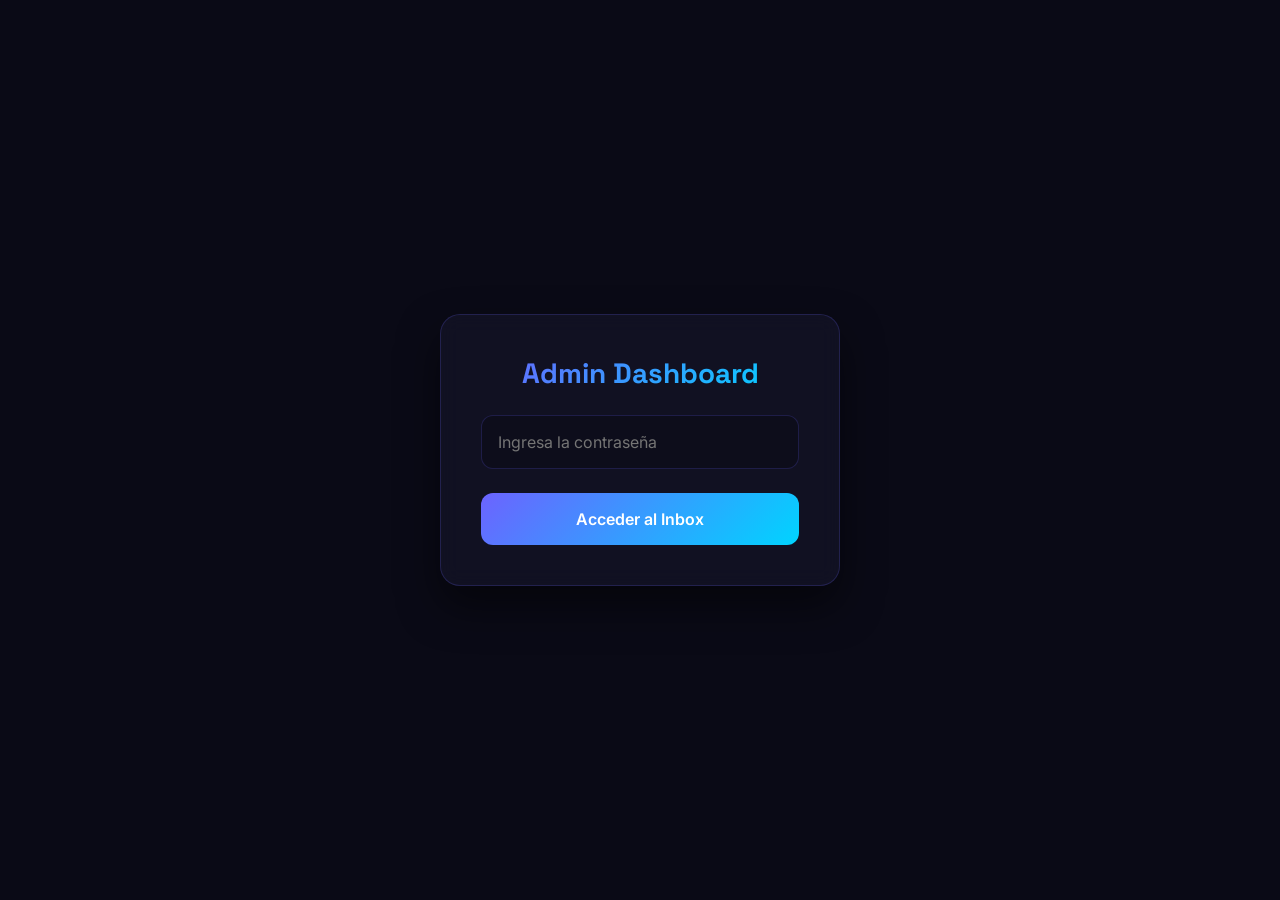
==== admin.html @ 34d8b001 "Add secure contact dashboard (admin.html)" ====
<!DOCTYPE html>
<html lang="es">
<head>
    <meta charset="UTF-8">
    <meta name="viewport" content="width=device-width, initial-scale=1.0">
    <title>Contacto Admin - Dashboard</title>
    <link href="https://fonts.googleapis.com/css2?family=Space+Grotesk:wght@300;400;500;600;700&family=Inter:wght@400;500;600&display=swap" rel="stylesheet">
    <style>
        :root {
            --bg-dark: #0a0a16;
            --bg-card: rgba(20, 20, 40, 0.7);
            --text-main: #f0f0f5;
            --text-muted: #8e8eab;
            --accent-primary: #6c63ff;
            --accent-secondary: #00d4ff;
            --border-color: rgba(108, 99, 255, 0.2);
            --gradient: linear-gradient(135deg, var(--accent-primary), var(--accent-secondary));
        }

        * { margin: 0; padding: 0; box-sizing: border-box; font-family: 'Inter', sans-serif; }

        body {
            background-color: var(--bg-dark);
            color: var(--text-main);
            min-height: 100vh;
            background-image: radial-gradient(circle at 15% 50%, rgba(108, 99, 255, 0.08), transparent 25%),
                              radial-gradient(circle at 85% 30%, rgba(0, 212, 255, 0.08), transparent 25%);
        }

        /* ----- LOGIN SCREEN ----- */
        #login-screen {
            position: fixed; inset: 0;
            background: var(--bg-dark);
            z-index: 1000;
            display: flex; flex-direction: column;
            justify-content: center; align-items: center;
            transition: opacity 0.5s ease;
        }

        .login-card {
            background: var(--bg-card);
            border: 1px solid var(--border-color);
            padding: 40px; border-radius: 20px;
            backdrop-filter: blur(10px);
            width: 100%; max-width: 400px;
            text-align: center;
            box-shadow: 0 20px 40px rgba(0,0,0,0.5);
        }

        .login-card h2 {
            font-family: 'Space Grotesk', sans-serif;
            margin-bottom: 24px; font-size: 28px;
            background: var(--gradient);
            -webkit-background-clip: text; background-clip: text;
            -webkit-text-fill-color: transparent;
        }

        .input-group { margin-bottom: 24px; }
        .input-group input {
            width: 100%; padding: 16px;
            background: rgba(0,0,0,0.2);
            border: 1px solid var(--border-color);
            border-radius: 12px; color: white;
            font-size: 16px; outline: none; transition: border-color 0.3s;
        }
        .input-group input:focus { border-color: var(--accent-secondary); }

        .btn {
            background: var(--gradient); color: white; border: none;
            padding: 16px 32px; border-radius: 12px;
            font-size: 16px; font-weight: 600; cursor: pointer; width: 100%;
            transition: transform 0.2s, box-shadow 0.2s;
        }
        .btn:hover {
            transform: translateY(-2px);
            box-shadow: 0 10px 20px rgba(108, 99, 255, 0.3);
        }

        /* ----- DASHBOARD ----- */
        #dashboard {
            display: none; width: 100%; max-width: 1400px; margin: 0 auto; padding: 40px 24px;
            flex-direction: column; opacity: 0; transition: opacity 0.5s ease;
        }
        #dashboard.active { display: flex; opacity: 1; }

        .header { display: flex; justify-content: space-between; align-items: center; margin-bottom: 40px; }
        .header h1 { font-family: 'Space Grotesk', sans-serif; font-size: 32px; }

        .stats-grid { display: grid; grid-template-columns: repeat(auto-fit, minmax(250px, 1fr)); gap: 24px; margin-bottom: 40px; }
        .stat-card {
            background: var(--bg-card); border: 1px solid var(--border-color);
            border-radius: 16px; padding: 24px; display: flex; align-items: center; gap: 20px;
        }
        .stat-icon { width: 50px; height: 50px; border-radius: 12px; background: rgba(108, 99, 255, 0.1); color: var(--accent-secondary); display: flex; justify-content: center; align-items: center; font-size: 24px; }
        .stat-info h3 { font-size: 14px; color: var(--text-muted); margin-bottom: 8px; text-transform: uppercase; letter-spacing: 1px; }
        .stat-info p { font-size: 32px; font-weight: 700; font-family: 'Space Grotesk', sans-serif; }

        .table-container { background: var(--bg-card); border: 1px solid var(--border-color); border-radius: 16px; overflow: hidden; box-shadow: 0 10px 30px rgba(0,0,0,0.3); }
        .table-header { padding: 20px 24px; border-bottom: 1px solid var(--border-color); display: flex; justify-content: space-between; align-items: center; background: rgba(0,0,0,0.2); }
        .search-box input { background: var(--bg-dark); border: 1px solid var(--border-color); padding: 12px 20px; border-radius: 8px; color: white; width: 300px; outline: none; }
        .search-box input:focus { border-color: var(--accent-secondary); }

        .table-wrapper { overflow-x: auto; }
        table { width: 100%; border-collapse: collapse; text-align: left; }
        th, td { padding: 20px 24px; border-bottom: 1px solid rgba(108, 99, 255, 0.1); }
        th { font-weight: 600; color: var(--text-muted); font-size: 14px; text-transform: uppercase; letter-spacing: 0.5px; background: rgba(0,0,0,0.1); }
        tr:hover td { background: rgba(108, 99, 255, 0.05); }

        .badge { padding: 6px 12px; border-radius: 20px; font-size: 12px; font-weight: 600; background: rgba(108, 99, 255, 0.15); color: var(--accent-secondary); border: 1px solid rgba(0, 212, 255, 0.2); }
        .message-cell { max-width: 300px; white-space: nowrap; overflow: hidden; text-overflow: ellipsis; cursor: pointer; color: var(--accent-secondary); font-weight: 500; }
        .message-cell:hover { text-decoration: underline; }

        /* ----- MESSAGE MODAL ----- */
        .msg-modal { position: fixed; inset: 0; background: rgba(0,0,0,0.8); display: none; justify-content: center; align-items: center; z-index: 2000; backdrop-filter: blur(5px); }
        .msg-modal.active { display: flex; }
        .msg-content { background: var(--bg-dark); border: 1px solid var(--border-color); border-radius: 16px; padding: 40px; width: 100%; max-width: 600px; box-shadow: 0 20px 40px rgba(0,0,0,0.6); position: relative; }
        .msg-content h2 { font-family: 'Space Grotesk', sans-serif; margin-bottom: 24px; color: white; border-bottom: 1px solid var(--border-color); padding-bottom: 16px; }
        .modal-grid { display: grid; grid-template-columns: 1fr 1fr; gap: 20px; margin-bottom: 24px; }
        .modal-item { display: flex; flex-direction: column; gap: 8px; }
        .modal-label { color: var(--text-muted); font-size: 14px; text-transform: uppercase; letter-spacing: 1px; }
        .modal-val { font-size: 16px; color: white; }
        .msg-text-box { background: rgba(0,0,0,0.3); border: 1px solid var(--border-color); border-radius: 12px; padding: 24px; margin-top: 16px; color: #d0d0e0; line-height: 1.6; font-size: 15px; }
        .close-btn { position: absolute; top: 24px; right: 24px; background: none; border: none; color: var(--text-muted); font-size: 24px; cursor: pointer; transition: color 0.2s; }
        .close-btn:hover { color: white; }

        @media (max-width: 768px) {
            .header { flex-direction: column; align-items: flex-start; gap: 20px; }
            .table-header { flex-direction: column; gap: 20px; }
            .search-box input { width: 100%; }
        }
    </style>
</head>
<body>

    <!-- Login Screen -->
    <div id="login-screen">
        <div class="login-card">
            <h2>Admin Dashboard</h2>
            <div class="input-group">
                <input type="password" id="password-input" placeholder="Ingresa la contraseña" onkeypress="if(event.key === 'Enter') login()">
            </div>
            <p id="error-msg" style="color: #ff5252; margin-bottom: 16px; display: none;">Contraseña incorrecta</p>
            <button class="btn" onclick="login()" id="login-btn">Acceder al Inbox</button>
        </div>
    </div>

    <!-- Dashboard -->
    <div id="dashboard">
        <div class="header">
            <div>
                <h1>Inbox de Contactos</h1>
                <p style="color: var(--text-muted); margin-top: 8px;">Mensajes recibidos desde el formulario de contacto</p>
            </div>
            <button class="btn" style="width: auto; padding: 12px 24px;" onclick="fetchData()">🔄 Actualizar</button>
        </div>

        <div class="stats-grid">
            <div class="stat-card">
                <div class="stat-icon">📬</div>
                <div class="stat-info">
                    <h3>Total Mensajes</h3>
                    <p id="stat-total">0</p>
                </div>
            </div>
            <div class="stat-card">
                <div class="stat-icon">📅</div>
                <div class="stat-info">
                    <h3>Últimos 7 Días</h3>
                    <p id="stat-week">0</p>
                </div>
            </div>
            <div class="stat-card">
                <div class="stat-icon">⭐</div>
                <div class="stat-info">
                    <h3>Top Servicio</h3>
                    <p id="stat-top" style="font-size: 20px; line-height: 1.2;">-</p>
                </div>
            </div>
        </div>

        <div class="table-container">
            <div class="table-header">
                <h3 style="font-family: 'Space Grotesk', sans-serif; font-size: 20px;">Registro de Mensajes</h3>
                <div class="search-box">
                    <input type="text" id="search-input" placeholder="Buscar por nombre o email..." oninput="filterTable()">
                </div>
            </div>
            <div class="table-wrapper">
                <table id="data-table">
                    <thead>
                        <tr>
                            <th>Fecha</th>
                            <th>Nombre</th>
                            <th>Email</th>
                            <th>Servicio</th>
                            <th>Mensaje</th>
                        </tr>
                    </thead>
                    <tbody id="table-body">
                        <!-- Data rows injected via JS -->
                    </tbody>
                </table>
            </div>
        </div>
    </div>

    <!-- Message Modal -->
    <div class="msg-modal" id="msg-modal" onclick="if(event.target === this) closeModal()">
        <div class="msg-content">
            <button class="close-btn" onclick="closeModal()">&times;</button>
            <h2>Detalle del Mensaje</h2>
            
            <div class="modal-grid">
                <div class="modal-item">
                    <span class="modal-label">Nombre</span>
                    <span class="modal-val" id="modal-name"></span>
                </div>
                <div class="modal-item">
                    <span class="modal-label">Email</span>
                    <a href="#" class="modal-val" id="modal-email" style="color: var(--accent-secondary); text-decoration: none;"></a>
                </div>
                <div class="modal-item">
                    <span class="modal-label">Servicio</span>
                    <div><span class="badge" id="modal-service"></span></div>
                </div>
                <div class="modal-item">
                    <span class="modal-label">Fecha de Envío</span>
                    <span class="modal-val" id="modal-date"></span>
                </div>
            </div>
            
            <div class="modal-item" style="margin-top: 24px;">
                <span class="modal-label">Mensaje</span>
                <div class="msg-text-box" id="modal-msg"></div>
            </div>
        </div>
    </div>

    <script>
        // EL URL QUE EL USUARIO PROPORCIONÓ
        const SCRIPT_URL = 'https://script.google.com/macros/s/AKfycbxSbfUKl5WDQ9sJXQ9o5RHi2WomwsDVsED0TqQ4ytucTfM9PsRwnQGojtTdCay8akCaTA/exec';
        let currentData = [];
        let currentApiKey = '';

        async function login() {
            const pwd = document.getElementById('password-input').value;
            const btn = document.getElementById('login-btn');
            const error = document.getElementById('error-msg');
            
            if (!pwd) return;

            btn.innerHTML = 'Verificando... <span style="font-size:12px">⏳</span>';
            btn.disabled = true;
            error.style.display = 'none';

            try {
                // Hacer una petición de prueba para validar la contraseña
                const response = await fetch(`${SCRIPT_URL}?apiKey=${encodeURIComponent(pwd)}`);
                const result = await response.json();

                if (result.result === 'success') {
                    // Login exitoso
                    currentApiKey = pwd;
                    document.getElementById('login-screen').style.opacity = '0';
                    setTimeout(() => {
                        document.getElementById('login-screen').style.display = 'none';
                        document.getElementById('dashboard').classList.add('active');
                        renderData(result.data);
                    }, 500);
                } else {
                    // Contraseña incorrecta
                    error.style.display = 'block';
                    btn.innerHTML = 'Acceder al Inbox';
                    btn.disabled = false;
                }
            } catch (err) {
                console.error(err);
                error.innerText = 'Error de conexión. Revisa tu internet o la URL del script.';
                error.style.display = 'block';
                btn.innerHTML = 'Acceder al Inbox';
                btn.disabled = false;
            }
        }

        async function fetchData() {
            if (!currentApiKey) return;
            const tbody = document.getElementById('table-body');
            const btn = document.querySelector('.header .btn');
            
            btn.innerHTML = 'Actualizando...';
            tbody.innerHTML = '<tr><td colspan="5" style="text-align: center; color: var(--text-muted); padding: 40px;">Cargando mensajes... ⏳</td></tr>';
            
            try {
                const response = await fetch(`${SCRIPT_URL}?apiKey=${currentApiKey}`);
                const result = await response.json();
                if (result.result === 'success') {
                    renderData(result.data);
                }
            } catch (err) {
                console.error(err);
                tbody.innerHTML = '<tr><td colspan="5" style="text-align: center; color: #ff5252;">Error al cargar datos.</td></tr>';
            } finally {
                btn.innerHTML = '🔄 Actualizar';
            }
        }

        function renderData(data) {
            // Filtrar filas vacías (donde nombre y mensaje están vacíos)
            currentData = data.filter(r => r.nombre || r.email || r.mensaje);
            updateStats(currentData);
            filterTable(); 
        }

        function updateStats(data) {
            // Total
            document.getElementById('stat-total').innerText = data.length;

            // Últimos 7 días
            const now = new Date();
            const sevenDaysAgo = new Date(now.getTime() - (7 * 24 * 60 * 60 * 1000));
            const recent = data.filter(r => {
                if(!r.fecha) return false;
                const d = new Date(r.fecha);
                return d >= sevenDaysAgo;
            });
            document.getElementById('stat-week').innerText = recent.length;

            // Top Service (Ignorando vacíos o 'General')
            const services = {};
            data.forEach(r => {
                if (r.servicio && r.servicio.trim() !== '') {
                    services[r.servicio] = (services[r.servicio] || 0) + 1;
                }
            });
            let topService = '-';
            let max = 0;
            for (const [srv, count] of Object.entries(services)) {
                if (count > max) { max = count; topService = srv; }
            }
            document.getElementById('stat-top').innerText = topService;
        }

        function filterTable() {
            const query = document.getElementById('search-input').value.toLowerCase();
            const filtered = currentData.filter(r => {
                const nombre = (r.nombre || '').toLowerCase();
                const email = (r.email || '').toLowerCase();
                return nombre.includes(query) || email.includes(query);
            });

            const tbody = document.getElementById('table-body');
            tbody.innerHTML = '';

            if (filtered.length === 0) {
                tbody.innerHTML = '<tr><td colspan="5" style="text-align: center; color: var(--text-muted); padding: 40px;">No hay mensajes que coincidan con la búsqueda.</td></tr>';
                return;
            }

            filtered.forEach((row, index) => {
                const tr = document.createElement('tr');
                
                // Formatear Fecha
                let fechaStr = 'N/A';
                if(row.fecha) {
                    const d = new Date(row.fecha);
                    // Formato: 12 Oct 2026, 14:30
                    fechaStr = d.toLocaleDateString('es-ES', { day: '2-digit', month: 'short', year: 'numeric' }) + ', ' + d.toLocaleTimeString('es-ES', { hour: '2-digit', minute: '2-digit' });
                }

                // Truncar Mensaje
                let msgPreview = row.mensaje || 'Sin mensaje...';
                if (msgPreview.length > 50) msgPreview = msgPreview.substring(0, 50) + '...';

                // Añadir fila
                tr.innerHTML = `
                    <td style="color: var(--text-muted); font-size: 13px;">${fechaStr}</td>
                    <td style="font-weight: 500; color: white;">${row.nombre || 'Anónimo'}</td>
                    <td style="color: var(--text-muted);">${row.email || 'N/A'}</td>
                    <td><span class="badge">${row.servicio || 'General'}</span></td>
                    <td class="message-cell" onclick="openModal('${row.fecha}', '${row.nombre?.replace(/'/g, "\\'")}', '${row.email}', '${row.servicio}', \`${(row.mensaje || '').replace(/`/g, "\\`")}\`)">Leer mensaje ↗</td>
                `;
                tbody.appendChild(tr);
            });
        }

        function openModal(fecha, nombre, email, servicio, mensaje) {
            document.getElementById('modal-name').innerText = nombre && nombre !== 'undefined' ? nombre : 'Anónimo';
            
            const emailEl = document.getElementById('modal-email');
            if (email && email !== 'undefined') {
                emailEl.innerText = email;
                emailEl.href = `mailto:${email}`;
            } else {
                emailEl.innerText = 'N/A';
                emailEl.removeAttribute('href');
            }

            document.getElementById('modal-service').innerText = servicio && servicio !== 'undefined' ? servicio : 'General';
            
            let fechaStr = 'N/A';
            if(fecha && fecha !== 'undefined') {
                const d = new Date(fecha);
                fechaStr = d.toLocaleDateString('es-ES', { day: '2-digit', month: 'long', year: 'numeric' }) + ' a las ' + d.toLocaleTimeString('es-ES', { hour: '2-digit', minute: '2-digit' });
            }
            document.getElementById('modal-date').innerText = fechaStr;
            
            document.getElementById('modal-msg').innerText = mensaje && mensaje !== 'undefined' ? mensaje : 'El usuario no escribió ningún mensaje adicional.';

            document.getElementById('msg-modal').classList.add('active');
        }

        function closeModal() {
            document.getElementById('msg-modal').classList.remove('active');
        }
    </script>
</body>
</html>
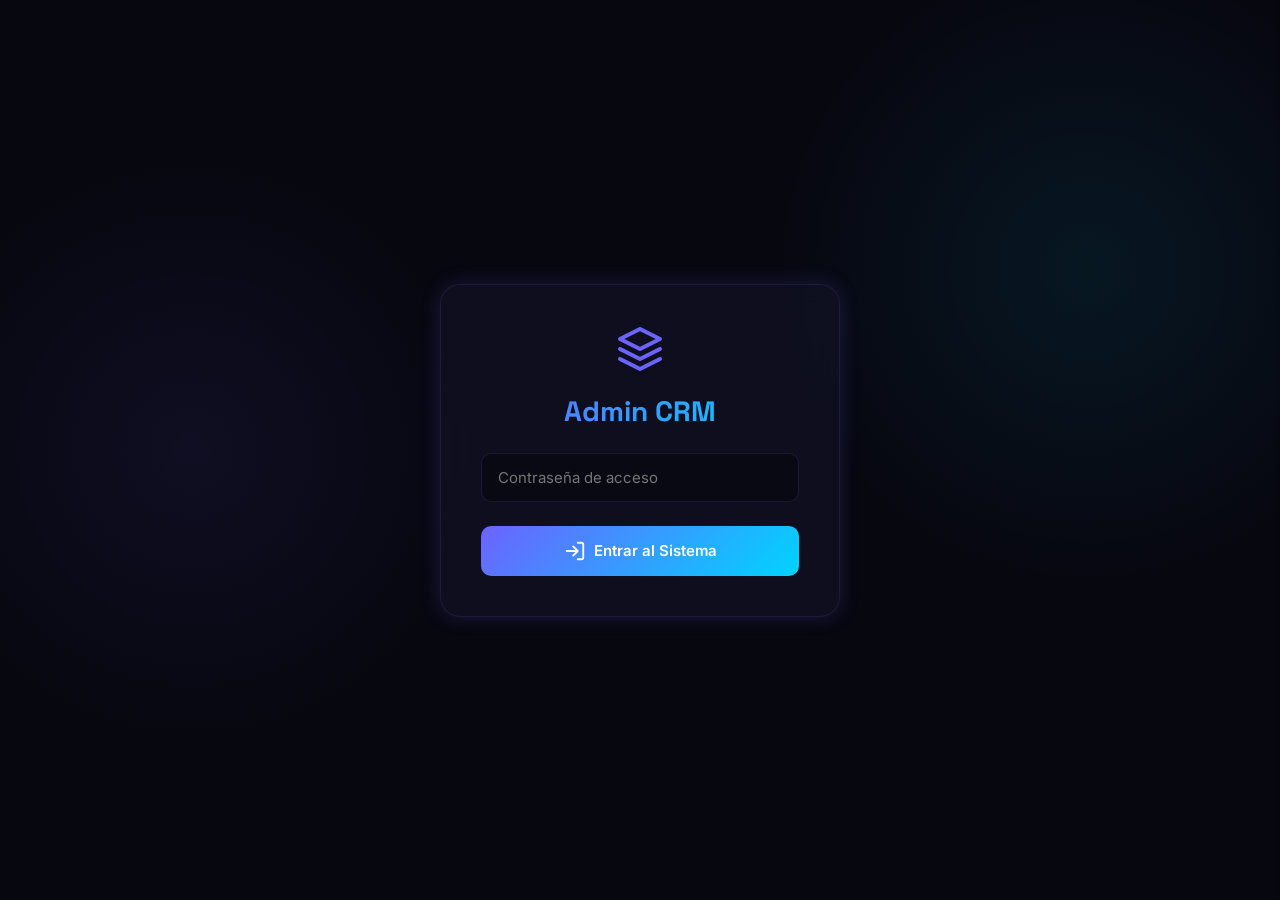
==== commit 3ebe4a69: "Massive UI upgrade for admin dashboard (CRM features)" ====
--- a/admin.html
+++ b/admin.html
@@ -3,18 +3,24 @@
 <head>
     <meta charset="UTF-8">
     <meta name="viewport" content="width=device-width, initial-scale=1.0">
-    <title>Contacto Admin - Dashboard</title>
+    <title>Admin CRM - Portafolio</title>
     <link href="https://fonts.googleapis.com/css2?family=Space+Grotesk:wght@300;400;500;600;700&family=Inter:wght@400;500;600&display=swap" rel="stylesheet">
     <style>
         :root {
-            --bg-dark: #0a0a16;
-            --bg-card: rgba(20, 20, 40, 0.7);
+            --bg-dark: #070710;
+            --bg-sidebar: #0a0a16;
+            --bg-card: rgba(20, 20, 40, 0.6);
+            --bg-hover: rgba(108, 99, 255, 0.1);
             --text-main: #f0f0f5;
             --text-muted: #8e8eab;
             --accent-primary: #6c63ff;
             --accent-secondary: #00d4ff;
-            --border-color: rgba(108, 99, 255, 0.2);
+            --accent-success: #00e676;
+            --accent-warning: #ffd740;
+            --accent-danger: #ff5252;
+            --border-color: rgba(108, 99, 255, 0.15);
             --gradient: linear-gradient(135deg, var(--accent-primary), var(--accent-secondary));
+            --shadow-glow: 0 0 20px rgba(108, 99, 255, 0.2);
         }
 
         * { margin: 0; padding: 0; box-sizing: border-box; font-family: 'Inter', sans-serif; }
@@ -23,111 +29,140 @@
             background-color: var(--bg-dark);
             color: var(--text-main);
             min-height: 100vh;
+            overflow: hidden;
+            display: flex;
+        }
+
+        /* --- SVG ICONS --- */
+        svg { width: 22px; height: 22px; stroke: currentColor; stroke-width: 2; stroke-linecap: round; stroke-linejoin: round; fill: none; }
+        
+        /* --- LOGIN SCREEN --- */
+        #login-screen {
+            position: fixed; inset: 0; background: var(--bg-dark); z-index: 1000;
+            display: flex; flex-direction: column; justify-content: center; align-items: center;
             background-image: radial-gradient(circle at 15% 50%, rgba(108, 99, 255, 0.08), transparent 25%),
                               radial-gradient(circle at 85% 30%, rgba(0, 212, 255, 0.08), transparent 25%);
-        }
-
-        /* ----- LOGIN SCREEN ----- */
-        #login-screen {
-            position: fixed; inset: 0;
-            background: var(--bg-dark);
-            z-index: 1000;
-            display: flex; flex-direction: column;
-            justify-content: center; align-items: center;
-            transition: opacity 0.5s ease;
-        }
-
-        .login-card {
-            background: var(--bg-card);
-            border: 1px solid var(--border-color);
-            padding: 40px; border-radius: 20px;
-            backdrop-filter: blur(10px);
-            width: 100%; max-width: 400px;
-            text-align: center;
-            box-shadow: 0 20px 40px rgba(0,0,0,0.5);
-        }
-
-        .login-card h2 {
-            font-family: 'Space Grotesk', sans-serif;
-            margin-bottom: 24px; font-size: 28px;
-            background: var(--gradient);
-            -webkit-background-clip: text; background-clip: text;
-            -webkit-text-fill-color: transparent;
-        }
-
-        .input-group { margin-bottom: 24px; }
-        .input-group input {
-            width: 100%; padding: 16px;
-            background: rgba(0,0,0,0.2);
-            border: 1px solid var(--border-color);
-            border-radius: 12px; color: white;
-            font-size: 16px; outline: none; transition: border-color 0.3s;
-        }
-        .input-group input:focus { border-color: var(--accent-secondary); }
-
+            transition: opacity 0.5s;
+        }
+        .login-card { background: var(--bg-card); border: 1px solid var(--border-color); padding: 40px; border-radius: 20px; backdrop-filter: blur(10px); width: 100%; max-width: 400px; text-align: center; box-shadow: var(--shadow-glow); }
+        .login-card h2 { font-family: 'Space Grotesk', sans-serif; margin-bottom: 24px; font-size: 28px; background: var(--gradient); -webkit-background-clip: text; background-clip: text; -webkit-text-fill-color: transparent; }
+        .input-group { margin-bottom: 24px; text-align: left; }
+        .input-group label { display: block; color: var(--text-muted); font-size: 14px; margin-bottom: 8px; font-weight: 500; }
+        .input-group input, .input-group select, .input-group textarea {
+            width: 100%; padding: 14px 16px; background: rgba(0,0,0,0.3); border: 1px solid var(--border-color);
+            border-radius: 10px; color: white; font-size: 15px; outline: none; transition: border-color 0.3s;
+        }
+        .input-group input:focus, .input-group select:focus, .input-group textarea:focus { border-color: var(--accent-secondary); }
+        
         .btn {
-            background: var(--gradient); color: white; border: none;
-            padding: 16px 32px; border-radius: 12px;
-            font-size: 16px; font-weight: 600; cursor: pointer; width: 100%;
-            transition: transform 0.2s, box-shadow 0.2s;
-        }
-        .btn:hover {
-            transform: translateY(-2px);
-            box-shadow: 0 10px 20px rgba(108, 99, 255, 0.3);
-        }
-
-        /* ----- DASHBOARD ----- */
-        #dashboard {
-            display: none; width: 100%; max-width: 1400px; margin: 0 auto; padding: 40px 24px;
-            flex-direction: column; opacity: 0; transition: opacity 0.5s ease;
-        }
-        #dashboard.active { display: flex; opacity: 1; }
-
-        .header { display: flex; justify-content: space-between; align-items: center; margin-bottom: 40px; }
-        .header h1 { font-family: 'Space Grotesk', sans-serif; font-size: 32px; }
-
-        .stats-grid { display: grid; grid-template-columns: repeat(auto-fit, minmax(250px, 1fr)); gap: 24px; margin-bottom: 40px; }
-        .stat-card {
-            background: var(--bg-card); border: 1px solid var(--border-color);
-            border-radius: 16px; padding: 24px; display: flex; align-items: center; gap: 20px;
-        }
-        .stat-icon { width: 50px; height: 50px; border-radius: 12px; background: rgba(108, 99, 255, 0.1); color: var(--accent-secondary); display: flex; justify-content: center; align-items: center; font-size: 24px; }
-        .stat-info h3 { font-size: 14px; color: var(--text-muted); margin-bottom: 8px; text-transform: uppercase; letter-spacing: 1px; }
-        .stat-info p { font-size: 32px; font-weight: 700; font-family: 'Space Grotesk', sans-serif; }
-
-        .table-container { background: var(--bg-card); border: 1px solid var(--border-color); border-radius: 16px; overflow: hidden; box-shadow: 0 10px 30px rgba(0,0,0,0.3); }
-        .table-header { padding: 20px 24px; border-bottom: 1px solid var(--border-color); display: flex; justify-content: space-between; align-items: center; background: rgba(0,0,0,0.2); }
-        .search-box input { background: var(--bg-dark); border: 1px solid var(--border-color); padding: 12px 20px; border-radius: 8px; color: white; width: 300px; outline: none; }
-        .search-box input:focus { border-color: var(--accent-secondary); }
-
-        .table-wrapper { overflow-x: auto; }
+            background: var(--gradient); color: white; border: none; padding: 14px 24px; border-radius: 10px;
+            font-size: 15px; font-weight: 600; cursor: pointer; transition: transform 0.2s, box-shadow 0.2s;
+            display: inline-flex; align-items: center; justify-content: center; gap: 8px;
+        }
+        .btn:hover { transform: translateY(-2px); box-shadow: var(--shadow-glow); }
+        .btn:disabled { opacity: 0.7; cursor: not-allowed; transform: none; box-shadow: none; }
+        .btn-outline { background: transparent; border: 1px solid var(--border-color); color: var(--text-main); }
+        .btn-outline:hover { background: var(--bg-hover); border-color: var(--accent-primary); }
+        .btn-success { background: linear-gradient(135deg, #00b09b, #96c93d); }
+
+        /* --- APP LAYOUT --- */
+        #app-layout { display: none; width: 100%; height: 100vh; }
+        #app-layout.active { display: flex; }
+
+        /* --- SIDEBAR --- */
+        .sidebar { width: 280px; background: var(--bg-sidebar); border-right: 1px solid var(--border-color); display: flex; flex-direction: column; padding: 24px 0; }
+        .sidebar-brand { padding: 0 24px 32px; display: flex; align-items: center; gap: 12px; border-bottom: 1px solid var(--border-color); margin-bottom: 24px; }
+        .sidebar-brand svg { color: var(--accent-secondary); width: 28px; height: 28px; }
+        .sidebar-brand h2 { font-family: 'Space Grotesk', sans-serif; font-size: 20px; font-weight: 700; letter-spacing: 1px; }
+
+        .nav-menu { flex-grow: 1; display: flex; flex-direction: column; gap: 8px; padding: 0 16px; }
+        .nav-item {
+            display: flex; align-items: center; gap: 12px; padding: 12px 16px; border-radius: 10px; color: var(--text-muted);
+            text-decoration: none; font-weight: 500; cursor: pointer; transition: all 0.2s ease;
+        }
+        .nav-item:hover { color: var(--text-main); background: var(--bg-hover); }
+        .nav-item.active { color: white; background: rgba(108, 99, 255, 0.15); border-left: 3px solid var(--accent-secondary); border-radius: 0 10px 10px 0; }
+        .nav-item .badge-count { margin-left: auto; background: var(--accent-primary); color: white; font-size: 12px; padding: 2px 8px; border-radius: 20px; font-weight: 700; }
+
+        /* --- MAIN CONTENT --- */
+        .main-content { flex-grow: 1; display: flex; flex-direction: column; background: var(--bg-dark); overflow: hidden; position: relative; }
+        .topbar { height: 80px; border-bottom: 1px solid var(--border-color); display: flex; align-items: center; justify-content: space-between; padding: 0 40px; background: rgba(10, 10, 22, 0.8); backdrop-filter: blur(10px); z-index: 10; }
+        
+        .search-container { position: relative; width: 350px; }
+        .search-container svg { position: absolute; left: 16px; top: 50%; transform: translateY(-50%); color: var(--text-muted); width: 18px; height: 18px; }
+        .search-container input { width: 100%; padding: 12px 16px 12px 44px; background: var(--bg-card); border: 1px solid var(--border-color); border-radius: 20px; color: white; outline: none; }
+        .search-container input:focus { border-color: var(--accent-primary); box-shadow: 0 0 10px rgba(108, 99, 255, 0.1); }
+
+        .content-area { flex-grow: 1; overflow-y: auto; padding: 40px; }
+
+        .view-section { display: none; animation: fadeIn 0.4s ease; }
+        .view-section.active { display: block; }
+        @keyframes fadeIn { from { opacity: 0; transform: translateY(10px); } to { opacity: 1; transform: translateY(0); } }
+
+        .page-header { margin-bottom: 32px; display: flex; justify-content: space-between; align-items: flex-end; }
+        .page-header h1 { font-family: 'Space Grotesk', sans-serif; font-size: 32px; margin-bottom: 8px; }
+        .page-header p { color: var(--text-muted); font-size: 15px; }
+
+        /* --- DATA TABLE --- */
+        .card-table { background: var(--bg-card); border: 1px solid var(--border-color); border-radius: 16px; overflow: hidden; box-shadow: 0 10px 30px rgba(0,0,0,0.2); }
         table { width: 100%; border-collapse: collapse; text-align: left; }
-        th, td { padding: 20px 24px; border-bottom: 1px solid rgba(108, 99, 255, 0.1); }
-        th { font-weight: 600; color: var(--text-muted); font-size: 14px; text-transform: uppercase; letter-spacing: 0.5px; background: rgba(0,0,0,0.1); }
-        tr:hover td { background: rgba(108, 99, 255, 0.05); }
-
-        .badge { padding: 6px 12px; border-radius: 20px; font-size: 12px; font-weight: 600; background: rgba(108, 99, 255, 0.15); color: var(--accent-secondary); border: 1px solid rgba(0, 212, 255, 0.2); }
-        .message-cell { max-width: 300px; white-space: nowrap; overflow: hidden; text-overflow: ellipsis; cursor: pointer; color: var(--accent-secondary); font-weight: 500; }
-        .message-cell:hover { text-decoration: underline; }
-
-        /* ----- MESSAGE MODAL ----- */
-        .msg-modal { position: fixed; inset: 0; background: rgba(0,0,0,0.8); display: none; justify-content: center; align-items: center; z-index: 2000; backdrop-filter: blur(5px); }
-        .msg-modal.active { display: flex; }
-        .msg-content { background: var(--bg-dark); border: 1px solid var(--border-color); border-radius: 16px; padding: 40px; width: 100%; max-width: 600px; box-shadow: 0 20px 40px rgba(0,0,0,0.6); position: relative; }
-        .msg-content h2 { font-family: 'Space Grotesk', sans-serif; margin-bottom: 24px; color: white; border-bottom: 1px solid var(--border-color); padding-bottom: 16px; }
-        .modal-grid { display: grid; grid-template-columns: 1fr 1fr; gap: 20px; margin-bottom: 24px; }
-        .modal-item { display: flex; flex-direction: column; gap: 8px; }
-        .modal-label { color: var(--text-muted); font-size: 14px; text-transform: uppercase; letter-spacing: 1px; }
-        .modal-val { font-size: 16px; color: white; }
-        .msg-text-box { background: rgba(0,0,0,0.3); border: 1px solid var(--border-color); border-radius: 12px; padding: 24px; margin-top: 16px; color: #d0d0e0; line-height: 1.6; font-size: 15px; }
-        .close-btn { position: absolute; top: 24px; right: 24px; background: none; border: none; color: var(--text-muted); font-size: 24px; cursor: pointer; transition: color 0.2s; }
-        .close-btn:hover { color: white; }
-
-        @media (max-width: 768px) {
-            .header { flex-direction: column; align-items: flex-start; gap: 20px; }
-            .table-header { flex-direction: column; gap: 20px; }
-            .search-box input { width: 100%; }
-        }
+        th, td { padding: 16px 24px; border-bottom: 1px solid var(--border-color); }
+        th { font-weight: 600; color: var(--text-muted); font-size: 12px; text-transform: uppercase; letter-spacing: 1px; background: rgba(0,0,0,0.2); }
+        tr:hover td { background: var(--bg-hover); }
+        tr { cursor: pointer; transition: background 0.2s; }
+        
+        .td-name { font-weight: 600; color: white; display: flex; align-items: center; gap: 12px; }
+        .td-name .avatar { width: 32px; height: 32px; border-radius: 50%; background: var(--gradient); display: flex; align-items: center; justify-content: center; font-size: 14px; font-weight: bold; }
+        .td-date { color: var(--text-muted); font-size: 13px; }
+        .td-msg { max-width: 250px; white-space: nowrap; overflow: hidden; text-overflow: ellipsis; color: var(--text-muted); }
+
+        /* --- BADGES --- */
+        .status-badge { padding: 6px 12px; border-radius: 20px; font-size: 12px; font-weight: 600; display: inline-flex; align-items: center; gap: 6px; }
+        .status-badge::before { content: ''; width: 6px; height: 6px; border-radius: 50%; }
+        .status-por-responder { background: rgba(255, 82, 82, 0.1); color: var(--accent-danger); border: 1px solid rgba(255, 82, 82, 0.2); }
+        .status-por-responder::before { background: var(--accent-danger); }
+        .status-respondido { background: rgba(255, 215, 64, 0.1); color: var(--accent-warning); border: 1px solid rgba(255, 215, 64, 0.2); }
+        .status-respondido::before { background: var(--accent-warning); }
+        .status-cita { background: rgba(108, 99, 255, 0.1); color: var(--accent-primary); border: 1px solid rgba(108, 99, 255, 0.2); }
+        .status-cita::before { background: var(--accent-primary); }
+        .status-completado { background: rgba(0, 230, 118, 0.1); color: var(--accent-success); border: 1px solid rgba(0, 230, 118, 0.2); }
+        .status-completado::before { background: var(--accent-success); }
+
+        /* --- CRM MODAL (SIDE PANEL) --- */
+        .side-panel {
+            position: fixed; top: 0; right: -500px; width: 450px; height: 100vh;
+            background: #11111d; border-left: 1px solid var(--border-color);
+            box-shadow: -10px 0 30px rgba(0,0,0,0.5); z-index: 2000;
+            transition: right 0.3s ease; display: flex; flex-direction: column;
+        }
+        .side-panel.open { right: 0; }
+        .panel-overlay { position: fixed; inset: 0; background: rgba(0,0,0,0.5); backdrop-filter: blur(3px); z-index: 1999; display: none; }
+        .panel-overlay.open { display: block; }
+
+        .panel-header { padding: 24px; border-bottom: 1px solid var(--border-color); display: flex; justify-content: space-between; align-items: center; background: rgba(0,0,0,0.2); }
+        .panel-header h3 { font-family: 'Space Grotesk', sans-serif; font-size: 20px; display: flex; align-items: center; gap: 8px;}
+        .close-panel { background: none; border: none; color: var(--text-muted); cursor: pointer; padding: 4px; border-radius: 4px; }
+        .close-panel:hover { color: white; background: rgba(255,255,255,0.1); }
+
+        .panel-body { padding: 24px; overflow-y: auto; flex-grow: 1; }
+        
+        .client-info-card { background: rgba(0,0,0,0.3); border-radius: 12px; padding: 20px; margin-bottom: 24px; border: 1px solid rgba(255,255,255,0.05); }
+        .info-row { display: flex; margin-bottom: 12px; font-size: 14px; }
+        .info-row:last-child { margin-bottom: 0; }
+        .info-label { width: 100px; color: var(--text-muted); font-weight: 500; }
+        .info-val { color: white; flex-grow: 1; word-break: break-all; }
+        .info-val a { color: var(--accent-secondary); text-decoration: none; }
+        .info-val a:hover { text-decoration: underline; }
+
+        .form-section { margin-bottom: 24px; }
+        .form-section h4 { color: var(--text-main); font-size: 14px; text-transform: uppercase; letter-spacing: 1px; margin-bottom: 16px; border-bottom: 1px solid var(--border-color); padding-bottom: 8px; }
+
+        .panel-footer { padding: 20px 24px; border-top: 1px solid var(--border-color); background: rgba(0,0,0,0.3); display: flex; justify-content: flex-end; gap: 12px; }
+
+        /* Toast Notification */
+        .toast { position: fixed; bottom: -60px; left: 50%; transform: translateX(-50%); background: var(--accent-success); color: #000; font-weight: 600; padding: 12px 24px; border-radius: 30px; box-shadow: 0 10px 20px rgba(0,230,118,0.3); transition: bottom 0.3s; z-index: 3000; display: flex; align-items: center; gap: 8px; }
+        .toast.show { bottom: 30px; }
+
     </style>
 </head>
 <body>
@@ -135,112 +170,194 @@
     <!-- Login Screen -->
     <div id="login-screen">
         <div class="login-card">
-            <h2>Admin Dashboard</h2>
+            <svg style="width: 48px; height: 48px; color: var(--accent-primary); margin-bottom: 16px;" viewBox="0 0 24 24"><path d="M12 2L2 7l10 5 10-5-10-5zM2 17l10 5 10-5M2 12l10 5 10-5"/></svg>
+            <h2>Admin CRM</h2>
             <div class="input-group">
-                <input type="password" id="password-input" placeholder="Ingresa la contraseña" onkeypress="if(event.key === 'Enter') login()">
+                <input type="password" id="password-input" placeholder="Contraseña de acceso" onkeypress="if(event.key === 'Enter') login()">
             </div>
-            <p id="error-msg" style="color: #ff5252; margin-bottom: 16px; display: none;">Contraseña incorrecta</p>
-            <button class="btn" onclick="login()" id="login-btn">Acceder al Inbox</button>
+            <p id="error-msg" style="color: var(--accent-danger); margin-bottom: 16px; display: none; font-size: 14px;">Acceso denegado. Intenta de nuevo.</p>
+            <button class="btn" onclick="login()" id="login-btn" style="width: 100%;">
+                <svg viewBox="0 0 24 24"><path d="M15 3h4a2 2 0 0 1 2 2v14a2 2 0 0 1-2 2h-4M10 17l5-5-5-5M15 12H3"/></svg> Entrar al Sistema
+            </button>
         </div>
     </div>
 
-    <!-- Dashboard -->
-    <div id="dashboard">
-        <div class="header">
-            <div>
-                <h1>Inbox de Contactos</h1>
-                <p style="color: var(--text-muted); margin-top: 8px;">Mensajes recibidos desde el formulario de contacto</p>
+    <!-- App Layout -->
+    <div id="app-layout">
+        <!-- Sidebar -->
+        <aside class="sidebar">
+            <div class="sidebar-brand">
+                <svg viewBox="0 0 24 24"><path d="M21 16V8a2 2 0 0 0-1-1.73l-7-4a2 2 0 0 0-2 0l-7 4A2 2 0 0 0 3 8v8a2 2 0 0 0 1 1.73l7 4a2 2 0 0 0 2 0l7-4A2 2 0 0 0 21 16z"></path><polyline points="3.27 6.96 12 12.01 20.73 6.96"></polyline><line x1="12" y1="22.08" x2="12" y2="12"></line></svg>
+                <h2>Portafolio CRM</h2>
             </div>
-            <button class="btn" style="width: auto; padding: 12px 24px;" onclick="fetchData()">🔄 Actualizar</button>
+            <div class="nav-menu">
+                <a class="nav-item active" onclick="switchView('inbox', this)">
+                    <svg viewBox="0 0 24 24"><path d="M4 4h16c1.1 0 2 .9 2 2v12c0 1.1-.9 2-2 2H4c-1.1 0-2-.9-2-2V6c0-1.1.9-2 2-2z"></path><polyline points="22,6 12,13 2,6"></polyline></svg>
+                    Bandeja Inbox
+                    <span class="badge-count" id="badge-inbox">0</span>
+                </a>
+                <a class="nav-item" onclick="switchView('projects', this)">
+                    <svg viewBox="0 0 24 24"><rect x="3" y="4" width="18" height="18" rx="2" ry="2"></rect><line x1="16" y1="2" x2="16" y2="6"></line><line x1="8" y1="2" x2="8" y2="6"></line><line x1="3" y1="10" x2="21" y2="10"></line></svg>
+                    Citas & Proyectos
+                    <span class="badge-count" id="badge-projects" style="background: var(--accent-secondary);">0</span>
+                </a>
+            </div>
+        </aside>
+
+        <!-- Main Content -->
+        <main class="main-content">
+            <!-- Topbar -->
+            <header class="topbar">
+                <div class="search-container">
+                    <svg viewBox="0 0 24 24"><circle cx="11" cy="11" r="8"></circle><line x1="21" y1="21" x2="16.65" y2="16.65"></line></svg>
+                    <input type="text" id="global-search" placeholder="Buscar cliente por nombre o email..." oninput="renderCurrentView()">
+                </div>
+                <div>
+                    <button class="btn btn-outline" onclick="fetchData()" id="refresh-btn">
+                        <svg viewBox="0 0 24 24"><polyline points="23 4 23 10 17 10"></polyline><polyline points="1 20 1 14 7 14"></polyline><path d="M3.51 9a9 9 0 0 1 14.85-3.36L23 10M1 14l4.64 4.36A9 9 0 0 0 20.49 15"></path></svg> 
+                        Sincronizar
+                    </button>
+                </div>
+            </header>
+
+            <div class="content-area">
+                <!-- Inbox View -->
+                <section id="view-inbox" class="view-section active">
+                    <div class="page-header">
+                        <div>
+                            <h1>Bandeja de Entrada</h1>
+                            <p>Nuevos mensajes de contacto e interesados por responder.</p>
+                        </div>
+                    </div>
+                    <div class="card-table">
+                        <table>
+                            <thead>
+                                <tr>
+                                    <th>Cliente</th>
+                                    <th>Servicio</th>
+                                    <th>Estado</th>
+                                    <th>Fecha</th>
+                                </tr>
+                            </thead>
+                            <tbody id="table-inbox">
+                                <!-- Data injected here -->
+                            </tbody>
+                        </table>
+                    </div>
+                </section>
+
+                <!-- Projects View -->
+                <section id="view-projects" class="view-section">
+                    <div class="page-header">
+                        <div>
+                            <h1>Citas & Proyectos</h1>
+                            <p>Gestión de clientes agendados, proyectos en curso y completados.</p>
+                        </div>
+                    </div>
+                    <div class="card-table">
+                        <table>
+                            <thead>
+                                <tr>
+                                    <th>Cliente</th>
+                                    <th>Enlace Web</th>
+                                    <th>Estado</th>
+                                    <th>Presupuesto</th>
+                                </tr>
+                            </thead>
+                            <tbody id="table-projects">
+                                <!-- Data injected here -->
+                            </tbody>
+                        </table>
+                    </div>
+                </section>
+            </div>
+        </main>
+    </div>
+
+    <!-- CRM Side Panel (Edit Row) -->
+    <div class="panel-overlay" id="panel-overlay" onclick="closePanel()"></div>
+    <div class="side-panel" id="side-panel">
+        <div class="panel-header">
+            <h3><svg viewBox="0 0 24 24"><path d="M20 21v-2a4 4 0 0 0-4-4H8a4 4 0 0 0-4 4v2"></path><circle cx="12" cy="7" r="4"></circle></svg> Ficha de Cliente</h3>
+            <button class="close-panel" onclick="closePanel()"><svg viewBox="0 0 24 24"><line x1="18" y1="6" x2="6" y2="18"></line><line x1="6" y1="6" x2="18" y2="18"></line></svg></button>
         </div>
-
-        <div class="stats-grid">
-            <div class="stat-card">
-                <div class="stat-icon">📬</div>
-                <div class="stat-info">
-                    <h3>Total Mensajes</h3>
-                    <p id="stat-total">0</p>
+        
+        <div class="panel-body">
+            <div class="client-info-card">
+                <div class="info-row"><div class="info-label">Nombre</div><div class="info-val" id="pd-name"></div></div>
+                <div class="info-row"><div class="info-label">Email</div><div class="info-val"><a href="#" id="pd-email"></a></div></div>
+                <div class="info-row"><div class="info-label">Servicio</div><div class="info-val" id="pd-service" style="color: var(--accent-secondary);"></div></div>
+                <div class="info-row"><div class="info-label">Mensaje</div><div class="info-val" id="pd-msg" style="color: #ccc; font-style: italic;"></div></div>
+                <div class="info-row" style="margin-top:12px; font-size:12px;"><div class="info-label">Fecha</div><div class="info-val" id="pd-date"></div></div>
+            </div>
+
+            <input type="hidden" id="edit-row-index">
+
+            <div class="form-section">
+                <h4>Gestión Comercial</h4>
+                
+                <div class="input-group">
+                    <label>Estado del Contacto</label>
+                    <select id="edit-estado">
+                        <option value="Por Responder">Por Responder</option>
+                        <option value="Respondido">Respondido</option>
+                        <option value="Cita Agendada">Cita Agendada</option>
+                        <option value="En Progreso">Proyecto Anclado</option>
+                        <option value="Completado">Completado</option>
+                    </select>
+                </div>
+
+                <div class="input-group">
+                    <label>Presupuesto / Precio Ofrecido</label>
+                    <input type="text" id="edit-presupuesto" placeholder="Ej. $500 USD">
                 </div>
             </div>
-            <div class="stat-card">
-                <div class="stat-icon">📅</div>
-                <div class="stat-info">
-                    <h3>Últimos 7 Días</h3>
-                    <p id="stat-week">0</p>
+
+            <div class="form-section">
+                <h4>Detalles Técnicos</h4>
+                
+                <div class="input-group">
+                    <label>Enlace de Referencia / Web del Cliente</label>
+                    <input type="url" id="edit-link" placeholder="https://ejemplo.com">
                 </div>
-            </div>
-            <div class="stat-card">
-                <div class="stat-icon">⭐</div>
-                <div class="stat-info">
-                    <h3>Top Servicio</h3>
-                    <p id="stat-top" style="font-size: 20px; line-height: 1.2;">-</p>
+
+                <div class="input-group">
+                    <label>Notas Privadas</label>
+                    <textarea id="edit-notas" rows="4" placeholder="Escribe anotaciones solo visibles para ti..."></textarea>
                 </div>
             </div>
         </div>
 
-        <div class="table-container">
-            <div class="table-header">
-                <h3 style="font-family: 'Space Grotesk', sans-serif; font-size: 20px;">Registro de Mensajes</h3>
-                <div class="search-box">
-                    <input type="text" id="search-input" placeholder="Buscar por nombre o email..." oninput="filterTable()">
-                </div>
-            </div>
-            <div class="table-wrapper">
-                <table id="data-table">
-                    <thead>
-                        <tr>
-                            <th>Fecha</th>
-                            <th>Nombre</th>
-                            <th>Email</th>
-                            <th>Servicio</th>
-                            <th>Mensaje</th>
-                        </tr>
-                    </thead>
-                    <tbody id="table-body">
-                        <!-- Data rows injected via JS -->
-                    </tbody>
-                </table>
-            </div>
+        <div class="panel-footer">
+            <button class="btn btn-outline" onclick="closePanel()">Cancelar</button>
+            <button class="btn btn-success" id="save-btn" onclick="saveChanges()">
+                <svg viewBox="0 0 24 24"><path d="M19 21H5a2 2 0 0 1-2-2V5a2 2 0 0 1 2-2h11l5 5v11a2 2 0 0 1-2 2z"></path><polyline points="17 21 17 13 7 13 7 21"></polyline><polyline points="7 3 7 8 15 8"></polyline></svg>
+                Guardar Cambios
+            </button>
         </div>
     </div>
 
-    <!-- Message Modal -->
-    <div class="msg-modal" id="msg-modal" onclick="if(event.target === this) closeModal()">
-        <div class="msg-content">
-            <button class="close-btn" onclick="closeModal()">&times;</button>
-            <h2>Detalle del Mensaje</h2>
-            
-            <div class="modal-grid">
-                <div class="modal-item">
-                    <span class="modal-label">Nombre</span>
-                    <span class="modal-val" id="modal-name"></span>
-                </div>
-                <div class="modal-item">
-                    <span class="modal-label">Email</span>
-                    <a href="#" class="modal-val" id="modal-email" style="color: var(--accent-secondary); text-decoration: none;"></a>
-                </div>
-                <div class="modal-item">
-                    <span class="modal-label">Servicio</span>
-                    <div><span class="badge" id="modal-service"></span></div>
-                </div>
-                <div class="modal-item">
-                    <span class="modal-label">Fecha de Envío</span>
-                    <span class="modal-val" id="modal-date"></span>
-                </div>
-            </div>
-            
-            <div class="modal-item" style="margin-top: 24px;">
-                <span class="modal-label">Mensaje</span>
-                <div class="msg-text-box" id="modal-msg"></div>
-            </div>
-        </div>
+    <!-- Toast -->
+    <div class="toast" id="toast">
+        <svg viewBox="0 0 24 24"><polyline points="20 6 9 17 4 12"></polyline></svg>
+        <span id="toast-msg">Guardado correctamente</span>
     </div>
 
     <script>
-        // EL URL QUE EL USUARIO PROPORCIONÓ
         const SCRIPT_URL = 'https://script.google.com/macros/s/AKfycbxSbfUKl5WDQ9sJXQ9o5RHi2WomwsDVsED0TqQ4ytucTfM9PsRwnQGojtTdCay8akCaTA/exec';
-        let currentData = [];
+        let fullData = [];
         let currentApiKey = '';
+        let activeView = 'inbox'; // 'inbox' or 'projects'
+
+        // Utility: Parse status to CSS class
+        function getStatusClass(status) {
+            const s = (status || '').toLowerCase();
+            if (s.includes('por responder')) return 'status-por-responder';
+            if (s.includes('respondido')) return 'status-respondido';
+            if (s.includes('cita')) return 'status-cita';
+            if (s.includes('progreso') || s.includes('completado') || s.includes('proyecto')) return 'status-completado';
+            return 'status-por-responder'; // default
+        }
 
         async function login() {
             const pwd = document.getElementById('password-input').value;
@@ -249,168 +366,266 @@
             
             if (!pwd) return;
 
-            btn.innerHTML = 'Verificando... <span style="font-size:12px">⏳</span>';
+            btn.innerHTML = '<svg viewBox="0 0 24 24"><line x1="12" y1="2" x2="12" y2="6"></line><line x1="12" y1="18" x2="12" y2="22"></line><line x1="4.93" y1="4.93" x2="7.76" y2="7.76"></line><line x1="16.24" y1="16.24" x2="19.07" y2="19.07"></line><line x1="2" y1="12" x2="6" y2="12"></line><line x1="18" y1="12" x2="22" y2="12"></line><line x1="4.93" y1="19.07" x2="7.76" y2="16.24"></line><line x1="16.24" y1="7.76" x2="19.07" y2="4.93"></line></svg> Conectando...';
             btn.disabled = true;
             error.style.display = 'none';
 
             try {
-                // Hacer una petición de prueba para validar la contraseña
-                const response = await fetch(`${SCRIPT_URL}?apiKey=${encodeURIComponent(pwd)}`);
-                const result = await response.json();
+                const res = await fetch(`${SCRIPT_URL}?apiKey=${encodeURIComponent(pwd)}`);
+                const result = await res.json();
 
                 if (result.result === 'success') {
-                    // Login exitoso
                     currentApiKey = pwd;
                     document.getElementById('login-screen').style.opacity = '0';
                     setTimeout(() => {
                         document.getElementById('login-screen').style.display = 'none';
-                        document.getElementById('dashboard').classList.add('active');
-                        renderData(result.data);
-                    }, 500);
+                        document.getElementById('app-layout').classList.add('active');
+                        processData(result.data);
+                    }, 400);
                 } else {
-                    // Contraseña incorrecta
-                    error.style.display = 'block';
-                    btn.innerHTML = 'Acceder al Inbox';
-                    btn.disabled = false;
+                    throw new Error("Clave inválida");
+                }
+            } catch (err) {
+                error.style.display = 'block';
+                btn.innerHTML = '<svg viewBox="0 0 24 24"><path d="M15 3h4a2 2 0 0 1 2 2v14a2 2 0 0 1-2 2h-4M10 17l5-5-5-5M15 12H3"/></svg> Entrar al Sistema';
+                btn.disabled = false;
+            }
+        }
+
+        async function fetchData() {
+            if (!currentApiKey) return;
+            const btn = document.getElementById('refresh-btn');
+            const origHTML = btn.innerHTML;
+            btn.innerHTML = '<svg viewBox="0 0 24 24"><path d="M21.5 2v6h-6M21.34 15.57a10 10 0 1 1-.92-10.26l3.08 3.19"></path></svg> Sincronizando...';
+            btn.disabled = true;
+            
+            try {
+                const res = await fetch(`${SCRIPT_URL}?apiKey=${currentApiKey}`);
+                const result = await res.json();
+                if (result.result === 'success') {
+                    processData(result.data);
+                    showToast("Datos sincronizados");
                 }
             } catch (err) {
                 console.error(err);
-                error.innerText = 'Error de conexión. Revisa tu internet o la URL del script.';
-                error.style.display = 'block';
-                btn.innerHTML = 'Acceder al Inbox';
+                alert("Error sincronizando los datos con la base de datos.");
+            } finally {
+                btn.innerHTML = origHTML;
                 btn.disabled = false;
             }
         }
 
-        async function fetchData() {
-            if (!currentApiKey) return;
-            const tbody = document.getElementById('table-body');
-            const btn = document.querySelector('.header .btn');
-            
-            btn.innerHTML = 'Actualizando...';
-            tbody.innerHTML = '<tr><td colspan="5" style="text-align: center; color: var(--text-muted); padding: 40px;">Cargando mensajes... ⏳</td></tr>';
-            
+        function processData(data) {
+            // Filtrar vacíos
+            fullData = data.filter(r => r.nombre || r.email || r.mensaje);
+            renderCurrentView();
+            updateBadges();
+        }
+
+        function updateBadges() {
+            let inboxCount = 0;
+            let projectCount = 0;
+            
+            fullData.forEach(r => {
+                const st = (r.estado || '').toLowerCase();
+                const isProject = st.includes('cita') || st.includes('progreso') || st.includes('completado');
+                if (isProject) projectCount++;
+                else inboxCount++;
+            });
+
+            document.getElementById('badge-inbox').innerText = inboxCount;
+            document.getElementById('badge-projects').innerText = projectCount;
+        }
+
+        function switchView(viewName, el) {
+            document.querySelectorAll('.nav-item').forEach(n => n.classList.remove('active'));
+            el.classList.add('active');
+            
+            document.querySelectorAll('.view-section').forEach(s => s.classList.remove('active'));
+            document.getElementById(`view-${viewName}`).classList.add('active');
+            
+            activeView = viewName;
+            renderCurrentView();
+        }
+
+        function renderCurrentView() {
+            const query = document.getElementById('global-search').value.toLowerCase();
+            
+            const filtered = fullData.filter(r => {
+                // Filtro de Búsqueda
+                const matchSearch = (r.nombre || '').toLowerCase().includes(query) || (r.email || '').toLowerCase().includes(query);
+                if (!matchSearch) return false;
+
+                // Filtro de Sección
+                const st = (r.estado || 'Por Responder').toLowerCase();
+                const isProject = st.includes('cita') || st.includes('progreso') || st.includes('completado');
+                
+                if (activeView === 'inbox') return !isProject;
+                if (activeView === 'projects') return isProject;
+                return true;
+            });
+
+            const tbody = document.getElementById(`table-${activeView}`);
+            tbody.innerHTML = '';
+
+            if (filtered.length === 0) {
+                tbody.innerHTML = `<tr><td colspan="4" style="text-align:center; padding: 40px; color: var(--text-muted);">No hay registros aquí.</td></tr>`;
+                return;
+            }
+
+            filtered.forEach(row => {
+                const tr = document.createElement('tr');
+                tr.onclick = () => openPanel(row);
+                
+                // Formato Fecha
+                let fd = 'N/A';
+                if(row.fecha) {
+                    const d = new Date(row.fecha);
+                    fd = d.toLocaleDateString('es-ES', { day: '2-digit', month: 'short' });
+                }
+
+                const n = row.nombre || 'Anónimo';
+                const initial = n.trim().charAt(0).toUpperCase();
+                const stClass = getStatusClass(row.estado);
+
+                if (activeView === 'inbox') {
+                    tr.innerHTML = `
+                        <td>
+                            <div class="td-name">
+                                <div class="avatar">${initial}</div>
+                                <div>
+                                    <div>${n}</div>
+                                    <div style="font-size:12px; font-weight:400; color:var(--text-muted);">${row.email || 'Sin email'}</div>
+                                </div>
+                            </div>
+                        </td>
+                        <td style="color:var(--text-muted);">${row.servicio || 'General'}</td>
+                        <td><span class="status-badge ${stClass}">${row.estado || 'Por Responder'}</span></td>
+                        <td class="td-date">${fd}</td>
+                    `;
+                } else {
+                    // Vista Proyectos
+                    const linkHT = row.link_web ? `<a href="${row.link_web}" target="_blank" style="color:var(--accent-secondary); text-decoration:none;">↗ Abrir Link</a>` : '<span style="color:var(--text-muted); font-size:12px;">Sin link</span>';
+                    tr.innerHTML = `
+                        <td>
+                            <div class="td-name">
+                                <div class="avatar" style="background:var(--bg-card); border:1px solid var(--accent-secondary); color:var(--accent-secondary);">${initial}</div>
+                                <div>
+                                    <div>${n}</div>
+                                    <div style="font-size:12px; font-weight:400; color:var(--text-muted);">${row.servicio || 'General'}</div>
+                                </div>
+                            </div>
+                        </td>
+                        <td>${linkHT}</td>
+                        <td><span class="status-badge ${stClass}">${row.estado || 'Cita Agendada'}</span></td>
+                        <td style="color:var(--text-main); font-family:'Space Grotesk', sans-serif;">${row.presupuesto || '--'}</td>
+                    `;
+                }
+
+                tbody.appendChild(tr);
+            });
+        }
+
+        // --- PANEL LOGIC ---
+        function openPanel(row) {
+            document.getElementById('edit-row-index').value = row.rowindex || row.rowIndex;
+            
+            // Textos lectura
+            document.getElementById('pd-name').innerText = row.nombre || 'Anónimo';
+            document.getElementById('pd-email').innerText = row.email || 'N/A';
+            document.getElementById('pd-email').href = `mailto:${row.email || ''}`;
+            document.getElementById('pd-service').innerText = row.servicio || 'General';
+            document.getElementById('pd-msg').innerText = `"${row.mensaje || 'S/M'}"`;
+            
+            let dString = '';
+            if(row.fecha) dString = new Date(row.fecha).toLocaleString('es-ES');
+            document.getElementById('pd-date').innerText = dString;
+
+            // Inputs edición
+            let est = row.estado || 'Por Responder';
+            // Validar que el select tenga la opcion
+            const selOptions = Array.from(document.getElementById('edit-estado').options).map(o => o.value);
+            if (!selOptions.includes(est)) est = 'Por Responder';
+            
+            document.getElementById('edit-estado').value = est;
+            document.getElementById('edit-presupuesto').value = row.presupuesto || '';
+            document.getElementById('edit-link').value = row.link_web || '';
+            document.getElementById('edit-notas').value = row.notas || '';
+
+            // Mostrar
+            document.getElementById('panel-overlay').classList.add('open');
+            document.getElementById('side-panel').classList.add('open');
+        }
+
+        function closePanel() {
+            document.getElementById('side-panel').classList.remove('open');
+            document.getElementById('panel-overlay').classList.remove('open');
+        }
+
+        async function saveChanges() {
+            const rowIndex = document.getElementById('edit-row-index').value;
+            const btn = document.getElementById('save-btn');
+            if (!rowIndex) return;
+
+            const estado = document.getElementById('edit-estado').value;
+            const presupuesto = document.getElementById('edit-presupuesto').value;
+            const link_web = document.getElementById('edit-link').value;
+            const notas = document.getElementById('edit-notas').value;
+
+            btn.innerHTML = 'Guardando...';
+            btn.disabled = true;
+
+            const payload = {
+                action: 'update',
+                apiKey: currentApiKey,
+                rowIndex: rowIndex,
+                estado: estado,
+                presupuesto: presupuesto,
+                link_web: link_web,
+                notas: notas
+            };
+
             try {
-                const response = await fetch(`${SCRIPT_URL}?apiKey=${currentApiKey}`);
+                // Apps Script requiere formData o raw string para POST desde Fetch a veces, pero JSON stringified body funciona si esta bien formateado.
+                const response = await fetch(SCRIPT_URL, {
+                    method: 'POST',
+                    headers: { 'Content-Type': 'text/plain;charset=utf-8' }, // Truco para evitar preflight CORS duro en Google Script
+                    body: JSON.stringify(payload)
+                });
+                
                 const result = await response.json();
-                if (result.result === 'success') {
-                    renderData(result.data);
+                
+                if(result.result === 'success') {
+                    // Actualizar memoria local para no tener refetch forzoso
+                    const rowObj = fullData.find(r => (r.rowindex || r.rowIndex) == rowIndex);
+                    if (rowObj) {
+                        rowObj.estado = estado;
+                        rowObj.presupuesto = presupuesto;
+                        rowObj.link_web = link_web;
+                        rowObj.notas = notas;
+                    }
+                    
+                    showToast("Atributos actualizados con éxito");
+                    closePanel();
+                    processData(fullData); // Renderiza y actualiza los badges visualmente
+                } else {
+                    throw new Error(result.error || "Fallo en backend");
                 }
             } catch (err) {
                 console.error(err);
-                tbody.innerHTML = '<tr><td colspan="5" style="text-align: center; color: #ff5252;">Error al cargar datos.</td></tr>';
+                alert("Error al guardar: Asegurate de haber actualizado el código de Google Apps Script.");
             } finally {
-                btn.innerHTML = '🔄 Actualizar';
+                btn.innerHTML = `<svg viewBox="0 0 24 24"><path d="M19 21H5a2 2 0 0 1-2-2V5a2 2 0 0 1 2-2h11l5 5v11a2 2 0 0 1-2 2z"></path><polyline points="17 21 17 13 7 13 7 21"></polyline><polyline points="7 3 7 8 15 8"></polyline></svg> Guardar Cambios`;
+                btn.disabled = false;
             }
         }
 
-        function renderData(data) {
-            // Filtrar filas vacías (donde nombre y mensaje están vacíos)
-            currentData = data.filter(r => r.nombre || r.email || r.mensaje);
-            updateStats(currentData);
-            filterTable(); 
-        }
-
-        function updateStats(data) {
-            // Total
-            document.getElementById('stat-total').innerText = data.length;
-
-            // Últimos 7 días
-            const now = new Date();
-            const sevenDaysAgo = new Date(now.getTime() - (7 * 24 * 60 * 60 * 1000));
-            const recent = data.filter(r => {
-                if(!r.fecha) return false;
-                const d = new Date(r.fecha);
-                return d >= sevenDaysAgo;
-            });
-            document.getElementById('stat-week').innerText = recent.length;
-
-            // Top Service (Ignorando vacíos o 'General')
-            const services = {};
-            data.forEach(r => {
-                if (r.servicio && r.servicio.trim() !== '') {
-                    services[r.servicio] = (services[r.servicio] || 0) + 1;
-                }
-            });
-            let topService = '-';
-            let max = 0;
-            for (const [srv, count] of Object.entries(services)) {
-                if (count > max) { max = count; topService = srv; }
-            }
-            document.getElementById('stat-top').innerText = topService;
-        }
-
-        function filterTable() {
-            const query = document.getElementById('search-input').value.toLowerCase();
-            const filtered = currentData.filter(r => {
-                const nombre = (r.nombre || '').toLowerCase();
-                const email = (r.email || '').toLowerCase();
-                return nombre.includes(query) || email.includes(query);
-            });
-
-            const tbody = document.getElementById('table-body');
-            tbody.innerHTML = '';
-
-            if (filtered.length === 0) {
-                tbody.innerHTML = '<tr><td colspan="5" style="text-align: center; color: var(--text-muted); padding: 40px;">No hay mensajes que coincidan con la búsqueda.</td></tr>';
-                return;
-            }
-
-            filtered.forEach((row, index) => {
-                const tr = document.createElement('tr');
-                
-                // Formatear Fecha
-                let fechaStr = 'N/A';
-                if(row.fecha) {
-                    const d = new Date(row.fecha);
-                    // Formato: 12 Oct 2026, 14:30
-                    fechaStr = d.toLocaleDateString('es-ES', { day: '2-digit', month: 'short', year: 'numeric' }) + ', ' + d.toLocaleTimeString('es-ES', { hour: '2-digit', minute: '2-digit' });
-                }
-
-                // Truncar Mensaje
-                let msgPreview = row.mensaje || 'Sin mensaje...';
-                if (msgPreview.length > 50) msgPreview = msgPreview.substring(0, 50) + '...';
-
-                // Añadir fila
-                tr.innerHTML = `
-                    <td style="color: var(--text-muted); font-size: 13px;">${fechaStr}</td>
-                    <td style="font-weight: 500; color: white;">${row.nombre || 'Anónimo'}</td>
-                    <td style="color: var(--text-muted);">${row.email || 'N/A'}</td>
-                    <td><span class="badge">${row.servicio || 'General'}</span></td>
-                    <td class="message-cell" onclick="openModal('${row.fecha}', '${row.nombre?.replace(/'/g, "\\'")}', '${row.email}', '${row.servicio}', \`${(row.mensaje || '').replace(/`/g, "\\`")}\`)">Leer mensaje ↗</td>
-                `;
-                tbody.appendChild(tr);
-            });
-        }
-
-        function openModal(fecha, nombre, email, servicio, mensaje) {
-            document.getElementById('modal-name').innerText = nombre && nombre !== 'undefined' ? nombre : 'Anónimo';
-            
-            const emailEl = document.getElementById('modal-email');
-            if (email && email !== 'undefined') {
-                emailEl.innerText = email;
-                emailEl.href = `mailto:${email}`;
-            } else {
-                emailEl.innerText = 'N/A';
-                emailEl.removeAttribute('href');
-            }
-
-            document.getElementById('modal-service').innerText = servicio && servicio !== 'undefined' ? servicio : 'General';
-            
-            let fechaStr = 'N/A';
-            if(fecha && fecha !== 'undefined') {
-                const d = new Date(fecha);
-                fechaStr = d.toLocaleDateString('es-ES', { day: '2-digit', month: 'long', year: 'numeric' }) + ' a las ' + d.toLocaleTimeString('es-ES', { hour: '2-digit', minute: '2-digit' });
-            }
-            document.getElementById('modal-date').innerText = fechaStr;
-            
-            document.getElementById('modal-msg').innerText = mensaje && mensaje !== 'undefined' ? mensaje : 'El usuario no escribió ningún mensaje adicional.';
-
-            document.getElementById('msg-modal').classList.add('active');
-        }
-
-        function closeModal() {
-            document.getElementById('msg-modal').classList.remove('active');
+        // --- TOAST ---
+        function showToast(msg) {
+            const toast = document.getElementById('toast');
+            document.getElementById('toast-msg').innerText = msg;
+            toast.classList.add('show');
+            setTimeout(() => { toast.classList.remove('show'); }, 3000);
         }
     </script>
 </body>
